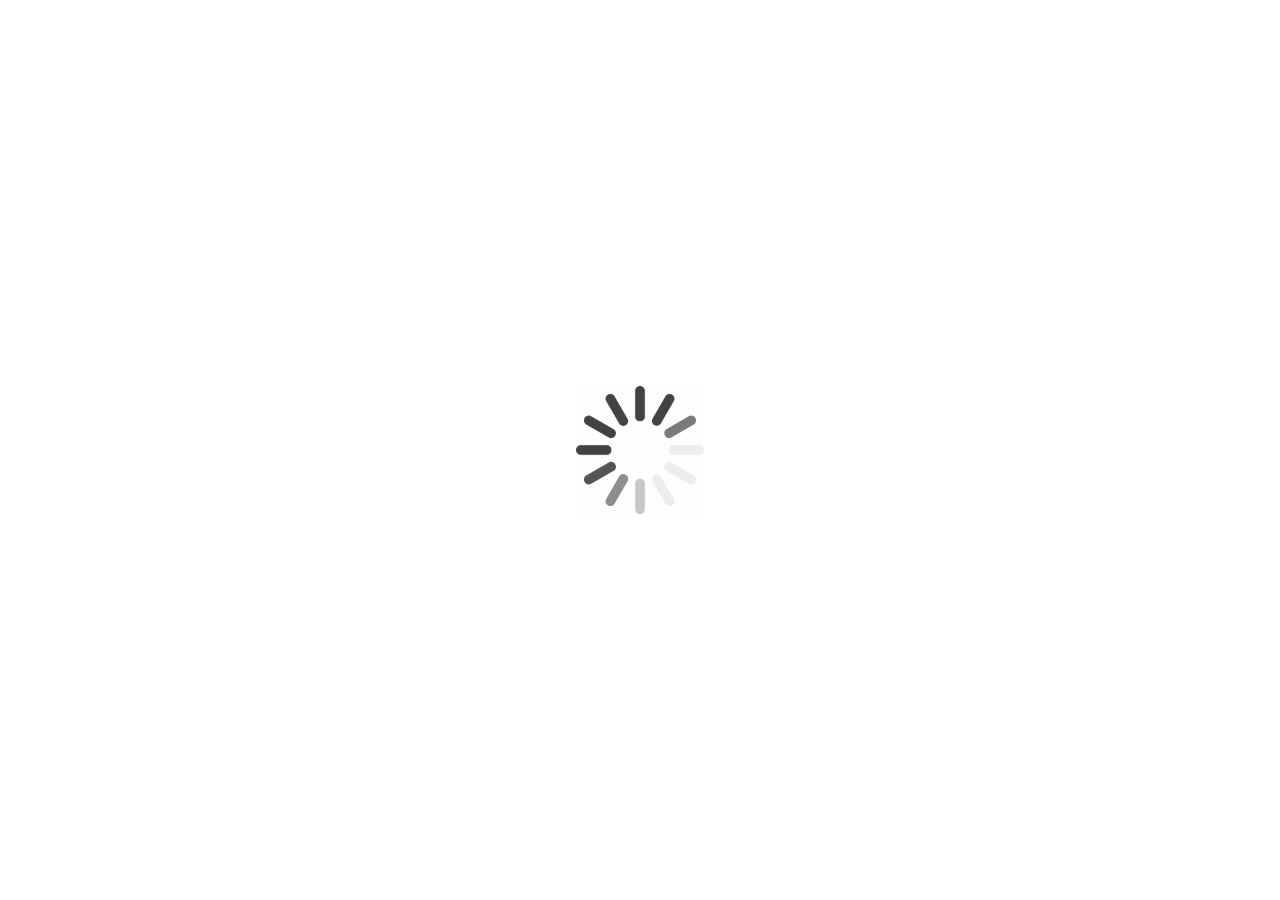
==== index.html @ 47b4629b "Create 'Animation example-2' project" ====
<!DOCTYPE html>
<html lang="en">
<head>
  <meta charset="UTF-8">
  <meta http-equiv="X-UA-Compatible" content="IE=edge">
  <meta name="viewport" content="width=device-width, initial-scale=1.0">
  <link rel="stylesheet" href="./css/main.css">
  <title>Document</title>
</head>
<body>
  <div class="spinner">
    <img src="./images/spinner.gif" alt="spinner icon" class="spinner-img">
  </div>
  <div class="wrapper">
    <div class="wrapper-box">
      <img src="./images/icons8-voice.gif" class="wrapper-box-img" alt="reload icon" width="33">
      <h2 class="wrapper-box-title">Rasmlarni taqqoslang va ular orasidagi teng "=" yoki, teng emas "≠" belgisini to'g'ri joylashtiring</h2>
    </div>
    <ul class="example-list">
      <li class="example-item">
        <img src="./images/card1.png" class="card-img" alt="card 1" class="example-item-img">
        <div class="example-item-box"></div>
        <img src="./images/card2.png" class="card-img" alt="card 2" class="example-item-img">
      </li>

      <li class="example-item">
        <img src="./images/card3.png" class="card-img" alt="card 3" class="example-item-img">
        <div class="example-item-box"></div>
        <img src="./images/card4.png" class="card-img" alt="card 4" class="example-item-img">
      </li>
      <li class="example-item">
        <button class="btn" id="button1">=</button>
        <button class="btn" id="button2">≠</button>
      </li>
    </ul>
  </div>
  <script src="./js/plugin.js"></script>
  <script src="./js/main.js"></script>
</body>
</html>
---- css/main.css ----
*{
  margin: 0;
  padding: 0;
  box-sizing: border-box;
}

body{
  overflow: hidden;
}

ul{
  list-style-type: none;
}

.spinner{
  position: absolute;
  top: 0;
  width: 100vw;
  height: 100vh;
  background-color: #fff;
  z-index: 11;
  display: flex;
  justify-content: center;
  align-items: center;
}
.hide-spinner{
  display: none;
}
.spinner-img{
  width: 10%;
}

.wrapper{
  max-width: 960px;
  width: 100%;
  height: 540px;
  margin: 20px auto;
}

.wrapper-box{
  display: flex;
  align-items: center;
  margin-bottom: 50px;
  transform: translateX(200%);
  transition: transform .3s ease-in;
}

.wrapper-box-title{
  margin-left: 5px;
  font-family: Verdana, Geneva, Tahoma, sans-serif;
  font-size: 28px;
  font-weight: bold;
  text-align: center;
}

.example-list{
  display: flex;
  flex-wrap: wrap;
  justify-content: space-around;
  gap: 60px;
}

.example-item{
  display: flex;
  align-items: center;
  justify-content: center;
  gap: 10px;
}

.example-item:nth-child(3){
  width: 100%;
  display: flex;
  align-items: center;
  /* border: 1px solid red; */
}

.card-img{
  width: 180px;
  border-radius: 30px;
}

.example-item-box{
  cursor: pointer;
  width: 44px;
  height: 44px;
  border: 3px solid #59C2E2;
  border-radius: 3px;
}

.btn{
  cursor: pointer;
  display: flex;
  align-items: center;
  justify-content: center;
  font-weight: bold;
  font-family: Verdana, Geneva, sans-serif;
  font-size: 25px;
  width: 44px;
  height: 44px;
  border: 3px solid #59C2E2;
  border-radius: 3px;
  /* z-index: 111; */
}

#button1{
  position: absolute;
  top: 378px;
  left: calc(50% - 55px);
}
#button2{
  position: absolute;
  top: 378px;
  left: 50%;
}
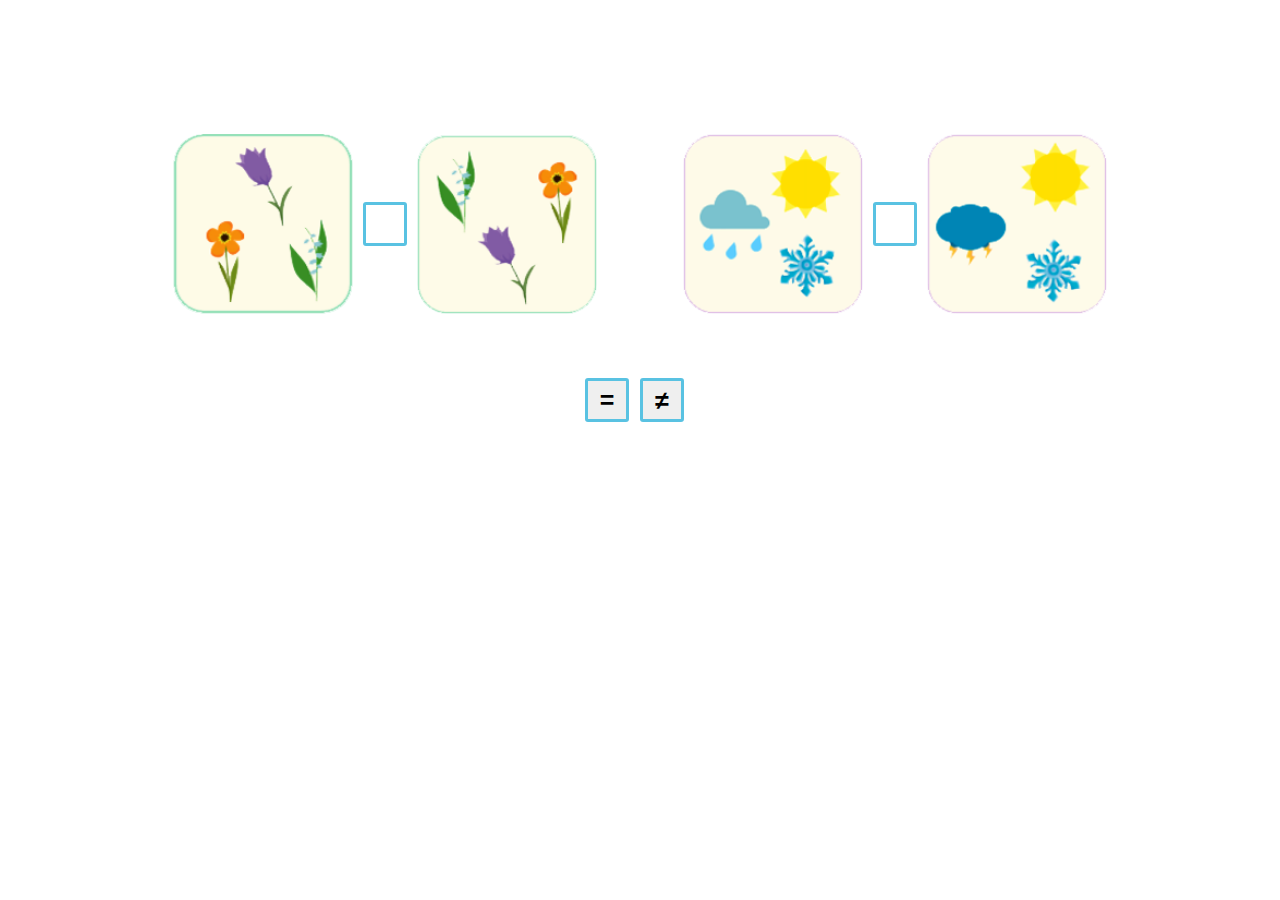
==== commit db39bbca: "Edit 1" ====
--- a/index.html
+++ b/index.html
@@ -19,13 +19,13 @@
     <ul class="example-list">
       <li class="example-item">
         <img src="./images/card1.png" class="card-img" alt="card 1" class="example-item-img">
-        <div class="example-item-box"></div>
+        <div class="example-item-box" data-name="equal"></div>
         <img src="./images/card2.png" class="card-img" alt="card 2" class="example-item-img">
       </li>
 
       <li class="example-item">
         <img src="./images/card3.png" class="card-img" alt="card 3" class="example-item-img">
-        <div class="example-item-box"></div>
+        <div class="example-item-box" data-name="not-equal"></div>
         <img src="./images/card4.png" class="card-img" alt="card 4" class="example-item-img">
       </li>
       <li class="example-item">
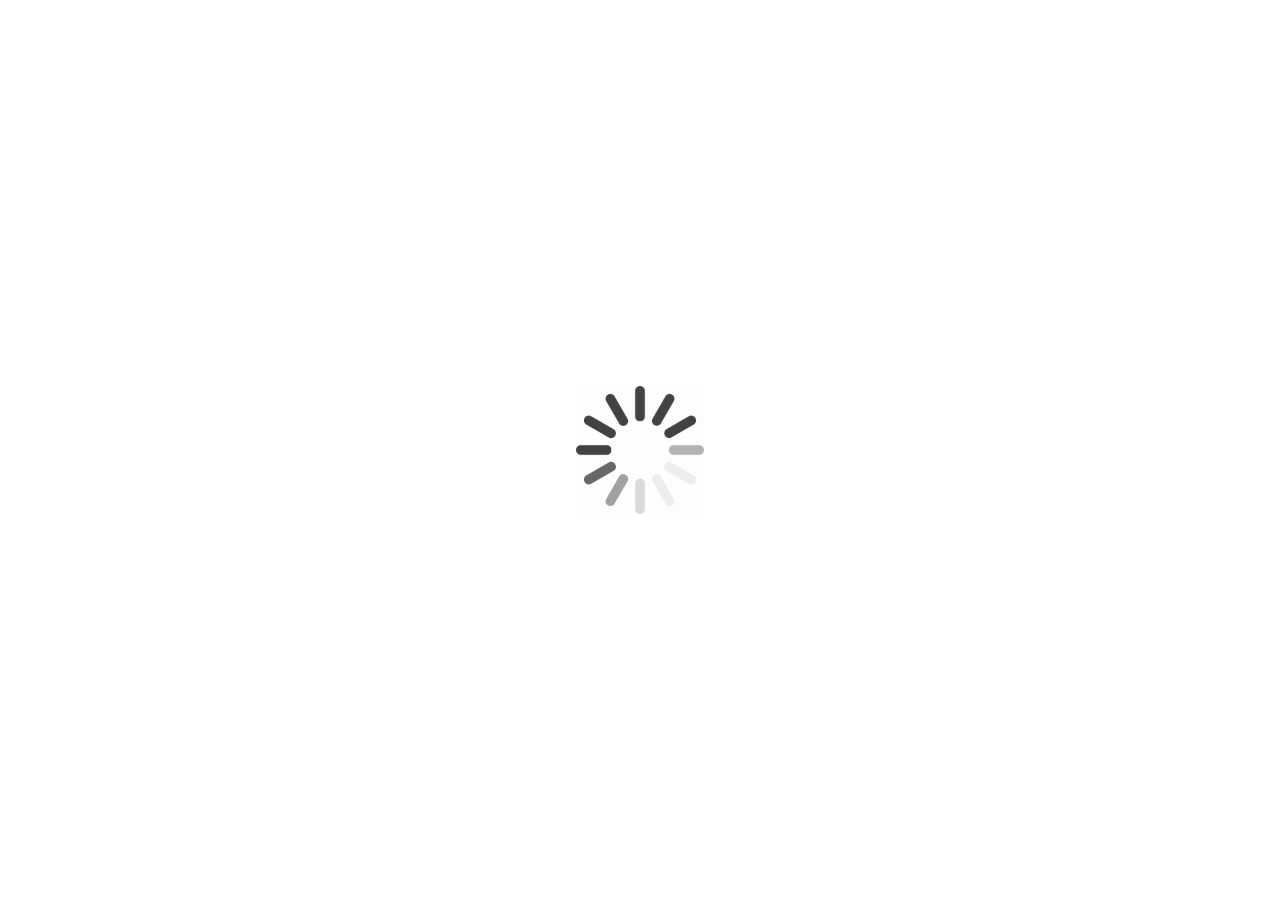
==== commit 4e531b9c: "Full app" ====
--- a/index.html
+++ b/index.html
@@ -34,6 +34,12 @@
       </li>
     </ul>
   </div>
+  <div class="success">
+    <div class="success-box">
+      <h1 class="success-title">Ofarin, shunday davom eting!</h1>
+      <img src="./images/reload.png" alt="reload icon" width="90" class="success-img">
+    </div>
+  </div>
   <script src="./js/plugin.js"></script>
   <script src="./js/main.js"></script>
 </body>
--- a/css/main.css
+++ b/css/main.css
@@ -113,4 +113,29 @@
   left: 50%;
 }
 
+.success{
+  position: absolute;
+  top: 0;
+  width: 100vw;
+  height: 100vh;
+  background-color: #fff;
+  display: flex;
+  align-items: center;
+  flex-wrap: wrap;
+  justify-content: center;
+  transform: translateX(200%);
+  transition: all .5s ease-in;
+}
+.success-box{
+  display: flex;
+  flex-direction: column;
+  align-items: center;
+  text-align: center;
+}
+.success-title{
+  font-family: Verdana, Geneva, sans-serif;
+  font-size: 54px;
+  font-weight: bold;
+}
 
+
